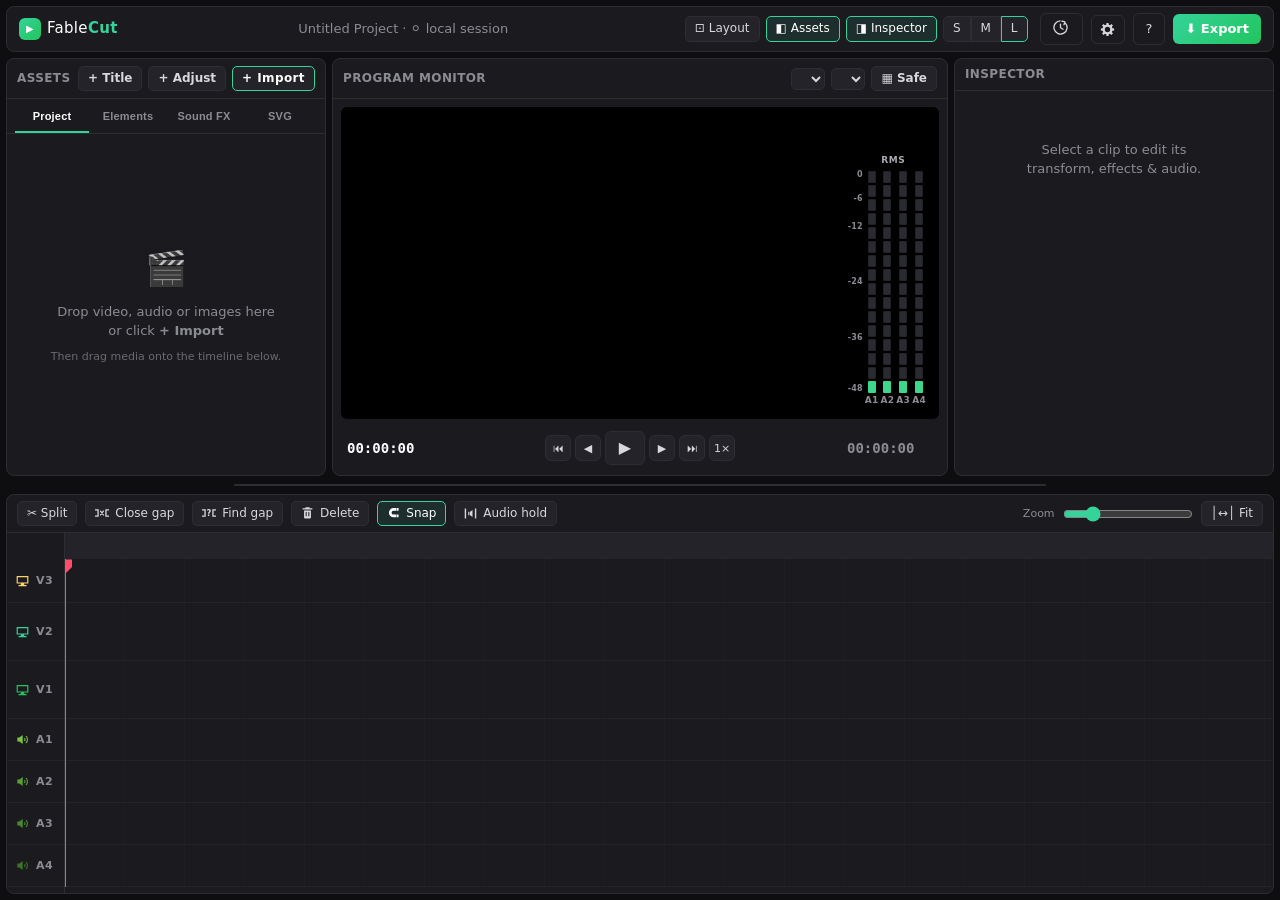
==== index.html @ 7a67b0a4 "feat: add auto-captioning tool, project checkpoints, and UI controls for history and panel toggling" ====
<!DOCTYPE html>
<html lang="en">
<head>
<meta charset="UTF-8">
<meta name="viewport" content="width=device-width, initial-scale=1.0">
<title>FableCut — Video Editor</title>
<link rel="icon" href="/favicon.svg" type="image/svg+xml">
<link rel="icon" href="/icons/favicon-32.png" sizes="32x32" type="image/png">
<meta name="theme-color" content="#0e0e10">
<link rel="stylesheet" href="style.css">
</head>
<body>
<div class="app" id="app">

  <!-- ══════════ TOP BAR ══════════ -->
  <header class="topbar">
    <div class="logo"><span class="logo-mark">▶</span> Fable<b>Cut</b></div>
    <div class="topbar-center">
      <span id="projectName" title="Double-click to rename">Untitled Project</span><span id="projectStatus" class="dim"></span>
    </div>
    <div class="topbar-right">
      <span class="layout-tools">
        <button type="button" class="btn tiny" id="btnLayoutReset" title="Restore default layout">⊡ Layout</button>
        <button type="button" class="btn tiny toggle on" id="btnToggleBin" title="Show/hide the Assets panel">◧ Assets</button>
        <button type="button" class="btn tiny toggle on" id="btnToggleInspector" title="Show/hide the Inspector panel">◨ Inspector</button>
        <span class="btn-group" id="trackSizeGroup" title="Timeline track height">
          <button type="button" class="btn tiny" data-track-size="s" title="Compact tracks (no thumbnails)">S</button>
          <button type="button" class="btn tiny" data-track-size="m" title="Medium tracks">M</button>
          <button type="button" class="btn tiny" data-track-size="l" title="Large tracks">L</button>
        </span>
      </span>
      <span class="history-wrap">
        <button class="btn ghost toggle" id="btnHistory" title="Checkpoint history — revert a bad agent edit" aria-label="Checkpoint history">
          <svg class="ico" viewBox="0 0 16 16" width="15" height="15" aria-hidden="true">
            <path fill="none" stroke="currentColor" stroke-width="1.4" d="M8 1a7 7 0 1 0 4.95 2.05"/>
            <path fill="none" stroke="currentColor" stroke-width="1.4" stroke-linecap="round" stroke-linejoin="round" d="M8 4.3v4l2.7 1.6M9.5 1.3L12.7 2l-1 3.1"/>
          </svg>
        </button>
        <div class="history-panel hidden" id="historyPanel">
          <div class="history-head">Checkpoints</div>
          <div class="history-list" id="historyList"></div>
        </div>
      </span>
      <button class="btn ghost" id="btnSettings" title="Settings" aria-label="Settings">
        <svg class="ico" viewBox="0 0 16 16" width="15" height="15" aria-hidden="true">
          <path fill="currentColor" fill-rule="evenodd" d="M6.71 2.81L6.88.94L9.12.94L9.29 2.81L10.76 3.41L12.2 2.22L13.78 3.8L12.59 5.24L13.19 6.71L15.06 6.88L15.06 9.12L13.19 9.29L12.59 10.76L13.78 12.2L12.2 13.78L10.76 12.59L9.29 13.19L9.12 15.06L6.88 15.06L6.71 13.19L5.24 12.59L3.8 13.78L2.22 12.2L3.41 10.76L2.81 9.29L.94 9.12L.94 6.88L2.81 6.71L3.41 5.24L2.22 3.8L3.8 2.22L5.24 3.41Z M5.15 8a2.85 2.85 0 1 0 5.7 0a2.85 2.85 0 1 0-5.7 0"/>
        </svg>
      </button>
      <button class="btn ghost" id="btnHelp" title="Keyboard shortcuts">?</button>
      <button class="btn primary" id="btnExport">⬇ Export</button>
    </div>
  </header>

  <!-- ══════════ UPPER PANELS ══════════ -->
  <div class="upper">

    <!-- Media bin -->
    <aside class="panel bin">
      <div class="panel-head">
        <span>Assets</span>
        <span class="panel-head-actions">
          <button type="button" class="btn tiny" id="btnTitle" title="Add a title card at the playhead">+ Title</button>
          <button type="button" class="btn tiny" id="btnAdjust" title="Add an adjustment layer (grades everything below it)">+ Adjust</button>
          <label class="btn tiny accent" id="btnImport" for="fileInput" title="Import media files">+ Import</label>
        </span>
      </div>
      <div class="bin-tabs" id="binTabs">
        <button type="button" data-tab="project" class="on" title="Media used by this project — right-click for New folder">Project</button>
        <button type="button" data-tab="elements" title="Overlay art from library/elements">Elements</button>
        <button type="button" data-tab="sfx" title="Sound effects from library/sfx">Sound FX</button>
        <button type="button" data-tab="svg" title="Vector animations from library/svg">SVG</button>
      </div>
      <input type="file" id="fileInput" class="sr-only" multiple accept="video/*,audio/*,image/*,.mp4,.mov,.webm,.mkv,.mp3,.wav,.m4a,.png,.jpg,.jpeg,.gif,.webp,.svg">
      <div class="bin-list" id="binList">
        <div class="bin-empty" id="binEmpty">
          <div class="bin-empty-icon">🎬</div>
          <p>Drop video, audio or images here<br>or click <b>+ Import</b></p>
          <p class="hint">Then drag media onto the timeline below.</p>
        </div>
      </div>
      <div class="bin-list hidden" id="libList"></div>
    </aside>

    <!-- Program monitor -->
    <section class="panel monitor">
      <div class="panel-head">
        <span class="panel-head-title">
          <span>Program Monitor</span>
          <button class="btn tiny hidden" id="btnZoom100" title="Reset monitor view to fit stage"><svg class="ico" viewBox="0 0 16 16" width="13" height="13" aria-hidden="true"><path fill="none" stroke="currentColor" stroke-width="1.7" stroke-linecap="square" d="M1.5 5V1.5H5M11 1.5h3.5V5M14.5 11v3.5H11M5 14.5H1.5V11"/><path fill="none" stroke="currentColor" stroke-width="1.55" stroke-linecap="round" stroke-linejoin="round" d="M3.2 3.2l2.6 2.6M12.8 3.2l-2.6 2.6M12.8 12.8l-2.6-2.6M3.2 12.8l2.6-2.6"/></svg> Fit</button>
        </span>
        <span class="panel-head-actions">
          <select id="aspectSel" class="head-select" title="Canvas aspect preset"></select>
          <select id="fpsSel" class="head-select" title="Project frame rate"></select>
          <button class="btn tiny toggle" id="btnGuides" title="Toggle safe-area guides">▦ Safe</button>
        </span>
      </div>
      <div class="monitor-stage" id="monitorStage">
        <div class="monitor-scroll" id="monitorScroll">
          <div class="monitor-zoom-inner" id="monitorZoomInner">
            <canvas id="preview" width="1280" height="720"></canvas>
            <div id="safeOverlay" class="hidden">
              <div class="sa-action"></div>
              <div class="sa-title"></div>
              <div class="sa-ui-bottom"></div>
              <div class="sa-ui-right"></div>
            </div>
          </div>
        </div>
        <div class="kf-graphs" id="kfGraphs" hidden></div>
        <div class="vu-meter" id="vuMeter" title="Click to switch RMS / LUFS / Peak"></div>
      </div>
      <div class="transport">
        <span class="timecode" id="tcCurrent">00:00:00</span>
        <div class="transport-btns">
          <button class="btn icon" id="btnHome" title="Go to start (Home)">⏮</button>
          <button class="btn icon" id="btnBack" title="Back 1 frame (←)">◀︎</button>
          <button class="btn icon big" id="btnPlay" title="Play / Pause (Space)">▶</button>
          <button class="btn icon" id="btnFwd" title="Forward 1 frame (→)">▶︎</button>
          <button class="btn icon" id="btnEnd" title="Go to end (End)">⏭</button>
          <button class="btn icon toggle" id="btnSpeed" title="Preview speed — click to cycle 1×/1.5×/2×/4×. While playing: L faster · J slower · K play/pause and reset to 1×. Preview only, not export.">1×</button>
        </div>
        <span class="timecode dim" id="tcTotal">00:00:00</span>
      </div>
    </section>

    <!-- Inspector -->
    <aside class="panel inspector">
      <div class="panel-head"><span>Inspector</span></div>
      <div class="inspector-body" id="inspector">
        <div class="inspector-empty">Select a clip to edit its<br>transform, effects &amp; audio.</div>
      </div>
    </aside>
  </div>

  <div class="v-split" id="splitUpperTimeline" role="separator" aria-orientation="horizontal" title="Drag to resize · double-click to reset"></div>

  <!-- ══════════ TIMELINE ══════════ -->
  <section class="panel timeline-panel" id="timelinePanel">
    <div class="timeline-toolbar">
      <button class="btn tiny hidden" id="btnTrimIO" title="Trim clips to IN/OUT (⇧T)"><svg class="ico" viewBox="0 0 16 16" width="13" height="13" aria-hidden="true"><path fill="none" stroke="currentColor" stroke-width="1.85" stroke-linecap="square" d="M1.25 4.5H12M4.5 1.25V12M4.5 12H14.75M12 4.5V14.75"/></svg> Trim</button>
      <button class="btn tiny toggle hidden" id="btnWorkAreaPlay" title="Limit playback to IN/OUT (Home/End jump to markers; playhead outside = override)"><svg class="ico" viewBox="0 0 16 16" width="13" height="13" aria-hidden="true"><path fill="none" stroke="currentColor" stroke-width="1.85" stroke-linecap="square" stroke-linejoin="miter" d="M1.5 2.5V13.5M14.5 2.5V13.5M4.25 8H11.75M9.35 5.6L12 8L9.35 10.4"/></svg> Limit</button>
      <button class="btn tiny" id="btnSplit" title="Split at playhead (S)">✂ Split</button>
      <button class="btn tiny" id="btnCloseGap" title="Close gap at playhead (⇧G)"><svg class="ico" viewBox="0 0 16 16" width="14" height="14" style="vertical-align:-3px" aria-hidden="true"><path fill="none" stroke="currentColor" stroke-width="1.5" stroke-linecap="square" stroke-linejoin="miter" d="M0.75 4.5H3.5V11.5H0.75M15.25 4.5H12.5V11.5H15.25"/><path fill="none" stroke="currentColor" stroke-width="1.45" stroke-linecap="round" d="M6.35 5.85L9.65 10.15M9.65 5.85L6.35 10.15"/></svg> Close gap</button>
      <button class="btn tiny" id="btnNextGap" title="Find gap (G)"><svg class="ico" viewBox="0 0 16 16" width="14" height="14" style="vertical-align:-3px" aria-hidden="true"><path fill="none" stroke="currentColor" stroke-width="1.5" stroke-linecap="square" stroke-linejoin="miter" d="M0.75 4.5H3.5V11.5H0.75M15.25 4.5H12.5V11.5H15.25"/><text x="8" y="11.1" text-anchor="middle" fill="currentColor" font-size="9.5" font-family="Segoe UI, system-ui, sans-serif" font-weight="700">?</text></svg> Find gap</button>
      <button class="btn tiny" id="btnDelete" title="Delete selected (Del)"><svg class="ico" viewBox="0 0 16 16" width="13" height="13" aria-hidden="true"><path fill="currentColor" d="M5.5 1.5h5v1.25H14v1.5H2v-1.5h3.5V1.5zM3.75 5.5h8.5v8.25a1.5 1.5 0 0 1-1.5 1.5h-5.5a1.5 1.5 0 0 1-1.5-1.5V5.5zm2 2v5h1.25v-5H5.75zm3.25 0v5H10.25v-5H9z"/></svg> Delete</button>
      <button class="btn tiny toggle on" id="btnSnap" title="Toggle snapping (N)"><svg class="ico" viewBox="0 0 16 16" width="13" height="13" style="vertical-align:-3px" aria-hidden="true"><g transform="rotate(270 8 7)"><path fill="none" stroke="currentColor" stroke-width="3.25" stroke-linecap="butt" d="M4 10.25V7a4 4 0 0 1 8 0v3.25"/><path fill="currentColor" d="M2.375 10.75h3.25v2.5h-3.25zm8 0h3.25v2.5h-3.25z"/></g></svg> Snap</button>
      <button class="btn tiny toggle" id="btnAudioHold" title="Audio Hold — while paused, loop one frame of audio at the playhead. Play/Stop turns it off."><svg class="ico" viewBox="0 0 16 16" width="13" height="13" style="vertical-align:-3px" aria-hidden="true"><path fill="none" stroke="currentColor" stroke-width="1.7" stroke-linecap="square" d="M1.75 2.75V13.25M14.25 2.75V13.25"/><path fill="currentColor" d="M5.2 5.85h1.15v4.3H5.2V5.85zM7.05 5.85h0.55l2.85-2.2v8.7l-2.85-2.2H7.05V5.85z"/></svg> Audio hold</button>
      <span class="flex-spacer"></span>
      <span class="dim tiny-label">Zoom</span>
      <input type="range" id="zoomSlider" min="1" max="300" value="60">
      <button class="btn tiny" id="btnZoomFit" title="Zoom timeline to fit (⇧Z)"><span class="fit-icon">│<span class="fit-arrow">↔</span>│</span> Fit</button>
    </div>
    <div class="timeline">
      <div class="track-headers" id="trackHeaders"></div>
      <div class="timeline-scroll" id="timelineScroll">
        <canvas class="ruler" id="ruler"></canvas>
        <div class="tracks-content" id="tracksContent">
          <div class="work-dim work-dim-l hidden" id="workDimL"></div>
          <div class="work-dim work-dim-r hidden" id="workDimR"></div>
          <div class="tracks" id="tracks"></div>
          <div class="playhead" id="playhead"><div class="playhead-cap"></div></div>
        </div>
      </div>
    </div>
  </section>
</div>

<!-- ══════════ EXPORT SETUP ══════════ -->
<div class="overlay hidden" id="exportSetup">
  <div class="dialog">
    <h2>Export</h2>
    <label class="engine-opt">
      <input type="radio" name="engine" id="engineFast">
      <span><b>Fast (ffmpeg)</b><br><span class="dim" id="engineFastNote">Frame-accurate ffmpeg encode. Keeps rendering if you switch tabs.</span></span>
    </label>
    <label class="engine-opt">
      <input type="radio" name="engine" id="engineRealtime">
      <span><b>Realtime (in-browser)</b><br><span class="dim">Plays the timeline once and records it. Keep the tab focused.</span></span>
    </label>
    <div class="export-track-warn hidden" id="exportTrackWarn" role="status"></div>
    <div class="dialog-actions">
      <button class="btn" id="btnCancelSetup">Cancel</button>
      <button class="btn primary" id="btnStartExport">Export</button>
    </div>
  </div>
</div>

<!-- ══════════ EXPORT OVERLAY ══════════ -->
<div class="overlay hidden" id="exportOverlay">
  <div class="dialog">
    <h2 id="exportTitle">Exporting…</h2>
    <p class="dim" id="exportNote">Rendering your sequence in real time. Keep this tab focused.</p>
    <div class="progress"><div class="progress-fill" id="exportProgress"></div></div>
    <div class="dialog-actions"><button class="btn" id="btnCancelExport">Cancel</button></div>
  </div>
</div>

<!-- ══════════ SETTINGS OVERLAY ══════════ -->
<div class="overlay hidden" id="settingsOverlay">
  <div class="dialog settings" id="settingsDialog" role="dialog" aria-modal="true" aria-labelledby="settingsTitle" tabindex="-1">
    <h2 id="settingsTitle">Settings</h2>
    <p class="dim settings-intro">Preferences are stored in this browser only.</p>
    <div class="settings-section">
      <h3>Selection</h3>
      <label class="settings-row">
        <input type="checkbox" id="setLinkSelect">
        <span>
          <span class="settings-label">Link timeline and Project bin selection</span>
          <span class="settings-hint">Selecting a timeline clip highlights its media in Project, and the reverse. Off by default.</span>
        </span>
      </label>
    </div>
    <div class="dialog-actions"><button class="btn primary" id="btnCloseSettings">Close</button></div>
  </div>
</div>

<!-- ══════════ HELP OVERLAY ══════════ -->
<div class="overlay hidden" id="helpOverlay">
  <div class="dialog help">
    <h2>Keyboard shortcuts</h2>
    <div class="keys-cols">
      <table class="keys">
        <tr><td><kbd>Space</kbd></td><td>Play / pause</td></tr>
        <tr><td><kbd>J</kbd> <kbd>K</kbd> <kbd>L</kbd></td><td>Shuttle preview — <kbd>L</kbd> faster / <kbd>J</kbd> slower (1× · 1.5× · 2× · 4×); <kbd>K</kbd> play/pause + reset to 1×</td></tr>
        <tr><td><kbd>S</kbd></td><td>Split clip(s) at playhead</td></tr>
        <tr><td><kbd>G</kbd></td><td>Find next shared gap (wraps; respects IN/OUT)</td></tr>
        <tr><td><kbd>⇧</kbd>+<kbd>G</kbd></td><td>Close gap at playhead (enabled tracks)</td></tr>
        <tr><td><kbd>Alt</kbd>+<kbd>T</kbd></td><td>Add transition at playhead (in / out by half)</td></tr>
        <tr><td><kbd>Del</kbd></td><td>Delete selected clip(s), or clear focused transition</td></tr>
        <tr><td>Drag empty area</td><td>Marquee-select clips</td></tr>
        <tr><td><kbd>Ctrl</kbd>+click bin</td><td>Import media files</td></tr>
        <tr><td><kbd>Ctrl</kbd>+click clip</td><td>Add / remove from selection</td></tr>
        <tr><td><kbd>Ctrl</kbd>+<kbd>A</kbd> / <kbd>Esc</kbd></td><td>Select all / deselect</td></tr>
        <tr><td><kbd>←</kbd> <kbd>→</kbd></td><td>Step 1 frame (⇧ = 1 second)</td></tr>
        <tr><td><kbd>Ctrl</kbd>+<kbd>←</kbd> / <kbd>Ctrl</kbd>+<kbd>→</kbd></td><td>Go to previous / next keyframe</td></tr>
        <tr><td><kbd>[</kbd> / <kbd>]</kbd></td><td>Trim selected in / out to playhead</td></tr>
        <tr><td><kbd>Home</kbd> / <kbd>End</kbd></td><td>Jump to start / end</td></tr>
      </table>
      <table class="keys">
        <tr><td><kbd>M</kbd></td><td>Add / remove marker at playhead</td></tr>
        <tr><td><kbd>I</kbd> / <kbd>O</kbd></td><td>Set IN / OUT work-area marker</td></tr>
        <tr><td><kbd>⇧</kbd>+<kbd>I</kbd> / <kbd>⇧</kbd>+<kbd>O</kbd></td><td>Clear IN / OUT marker</td></tr>
        <tr><td><kbd>T</kbd></td><td>Split clips at IN/OUT markers</td></tr>
        <tr><td><kbd>⇧</kbd>+<kbd>T</kbd></td><td>Trim clips to IN/OUT (remove heads/tails)</td></tr>
        <tr><td>Limit (toolbar)</td><td>Play stops at OUT; Home/End use IN/OUT</td></tr>
        <tr><td><kbd>N</kbd></td><td>Toggle snapping</td></tr>
        <tr><td><kbd>+</kbd> / <kbd>-</kbd></td><td>Zoom timeline</td></tr>
        <tr><td><kbd>Z</kbd></td><td>Zoom to selected clip(s)</td></tr>
        <tr><td><kbd>Alt</kbd>+<kbd>Z</kbd></td><td>Zoom to IN–OUT work area</td></tr>
        <tr><td><kbd>⇧</kbd>+<kbd>Z</kbd></td><td>Zoom timeline to fit</td></tr>
        <tr><td><kbd>Ctrl</kbd>+<kbd>Z</kbd> / <kbd>Ctrl</kbd>+<kbd>⇧</kbd>+<kbd>Z</kbd></td><td>Undo / redo</td></tr>
        <tr><td><kbd>Ctrl</kbd>+wheel</td><td>Zoom timeline at cursor</td></tr>
      </table>
    </div>
    <div class="dialog-actions"><button class="btn primary" id="btnCloseHelp">Close</button></div>
  </div>
</div>

<div id="toast"></div>

<script src="app.js"></script>
</body>
</html>
---- style.css ----
/* ══════════════════ FableCut — Premiere-style dark theme ══════════════════ */
:root {
  --bg: #0e0e10;
  --panel: #1b1b1f;
  --panel-2: #232329;
  --border: #2d2d34;
  --text: #d7d7dc;
  --dim: #8b8b93;
  --accent: #34d399;
  --accent-2: #22c55e;
  --danger: #e5484d;
  --clip-video: linear-gradient(180deg, #3d5afe22, #3d5afe11), #2b3b8f;
  --track-h-video: 58px;
  --track-h-audio: 42px;
  --side-panel-w: 320px;
}

* {
  box-sizing: border-box;
  margin: 0;
  padding: 0;
  user-select: none;
}

/* The blanket reset above exists so dragging clips/handles on the timeline and
   monitor never drags a text selection instead. It has no such purpose in the
   bin (media names) or inspector (labels/values) — text there should be
   copyable, so opt those two panels back in. `* { user-select: none }` above
   matches every descendant directly, not just the panel, so this must too —
   a plain `.panel.bin { user-select: text }` would never take effect, since
   inheritance never gets a chance to apply where a rule already targets the
   element itself. */
.panel.bin,
.panel.bin *,
.panel.inspector,
.panel.inspector * {
  user-select: text;
}

html,
body {
  height: 100%;
  overflow: hidden;
}

body {
  background: var(--bg);
  color: var(--text);
  font: 13px/1.45 "Segoe UI", system-ui, -apple-system, sans-serif;
}

.app {
  display: flex;
  flex-direction: column;
  height: 100vh;
  gap: 6px;
  padding: 6px;
}

.topbar {
  flex: 0 0 46px;
}

.upper {
  flex: 1 1 0;
  min-height: 140px;
  min-width: 0;
}

.timeline-panel {
  flex: 0 0 var(--timeline-h, 400px);
  min-height: 180px;
  overflow: hidden;
}

.v-split {
  flex: 0 0 6px;
  cursor: ns-resize;
  position: relative;
  z-index: 5;
  border-radius: 3px;
}

.v-split::after {
  content: "";
  position: absolute;
  left: 18%;
  right: 18%;
  top: 2px;
  height: 2px;
  border-radius: 1px;
  background: var(--border);
  transition: background .15s;
}

.v-split:hover::after,
.v-split.dragging::after {
  background: var(--accent);
}

body.resizing-panels {
  cursor: ns-resize !important;
}

body.resizing-panels * {
  cursor: ns-resize !important;
  user-select: none !important;
}

.hidden {
  display: none !important;
}

.dim {
  color: var(--dim);
  display: inline-flex;
}

.flex-spacer {
  flex: 1;
}

/* Visually hidden but still activatable (file picker via <label for>) */
.sr-only {
  position: absolute;
  width: 1px;
  height: 1px;
  padding: 0;
  margin: -1px;
  overflow: hidden;
  clip: rect(0, 0, 0, 0);
  white-space: nowrap;
  border: 0;
}

/* ── Top bar ── */
.topbar {
  display: flex;
  align-items: center;
  gap: 12px;
  padding: 0 12px;
  background: var(--panel);
  border: 1px solid var(--border);
  border-radius: 8px;
}

.logo {
  display: flex;
  align-items: center;
  font-size: 15px;
  letter-spacing: .3px;
  color: #fff;
}

.logo b {
  color: var(--accent);
}

.logo-mark {
  display: inline-flex;
  flex: none;
  width: 22px;
  height: 22px;
  border-radius: 6px;
  margin-right: 6px;
  background: linear-gradient(135deg, var(--accent), var(--accent-2));
  color: #fff;
  font-size: 10px;
  align-items: center;
  justify-content: center;
}

.topbar-center {
  flex: 1;
  text-align: center;
  color: var(--dim);
}

#projectName {
  cursor: text;
  border-radius: 3px;
  padding: 1px 4px;
  outline: none;
}

#projectName:hover {
  color: var(--text);
}

#projectName[contenteditable="true"] {
  background: var(--panel);
  border: 1px solid var(--accent);
  color: var(--text);
  /* the global `* { user-select: none }` reset (see top of file) would
     otherwise block placing/selecting the caret while editing */
  user-select: text;
}

.topbar-right {
  display: flex;
  gap: 8px;
  align-items: center;
}

.layout-tools {
  display: flex;
  align-items: center;
  gap: 6px;
  margin-right: 4px;
}

/* ── Checkpoint history dropdown ── */
.history-wrap {
  position: relative;
}

.history-panel {
  position: absolute;
  top: calc(100% + 8px);
  right: 0;
  width: 320px;
  max-height: 420px;
  background: var(--panel-2);
  border: 1px solid var(--border);
  border-radius: 8px;
  box-shadow: 0 12px 32px #0008;
  z-index: 50;
  display: flex;
  flex-direction: column;
  overflow: hidden;
}

.history-head {
  padding: 9px 12px;
  font-size: 12px;
  font-weight: 700;
  border-bottom: 1px solid var(--border);
  color: var(--text);
}

.history-list {
  overflow-y: auto;
  padding: 4px;
  display: flex;
  flex-direction: column;
  gap: 2px;
}

.history-empty {
  padding: 16px 12px;
  color: var(--dim);
  font-size: 12px;
  text-align: center;
}

.history-row {
  display: flex;
  align-items: center;
  gap: 8px;
  padding: 6px 8px;
  border-radius: 6px;
}

.history-row:hover {
  background: var(--panel);
}

.history-row-info {
  flex: 1;
  min-width: 0;
}

.history-row-top {
  font-size: 12px;
  font-weight: 600;
  color: var(--text);
  white-space: nowrap;
  overflow: hidden;
  text-overflow: ellipsis;
}

.history-row-sub {
  font-size: 11px;
  color: var(--dim);
  white-space: nowrap;
  overflow: hidden;
  text-overflow: ellipsis;
}

.history-row-revert {
  flex: none;
}

.btn-group {
  display: inline-flex;
  gap: 0px;
}

.btn-group .btn:first-child {
  border-radius: 5px 0 0 5px;
}

.btn-group .btn:not(:first-child):not(:last-child) {
  border-radius: 0;
  margin: 0;
}

.btn-group .btn:last-child {
  border-radius: 0 5px 5px 0;
}

.btn-group .btn.on {
  border-color: var(--accent);
  z-index: 1;
}

body.track-size-s .clip .clip-label {
  font-size: 10px;
  padding: 0 6px;
}

body.track-size-s .clip .fade {
  display: none;
}

body.track-size-s .clip.c-audio .clip-body::after {
  height: 12px;
}

body.track-size-s .clip {
  border-width: 1px;
  border-radius: 2px;
  box-shadow: none;
}

body.track-size-s .clip .handle.l {
  border-left-width: 1px;
}

body.track-size-s .clip .handle.r {
  border-right-width: 1px;
}

body.track-size-s .clip.selected {
  outline-width: 1px;
  box-shadow: 0 0 0 1px #34d39955;
}

/* ── Title-style picker (inspector) ── */
.style-picker-btn {
  flex: 1;
  min-width: 0;
  text-align: left;
  overflow: hidden;
  text-overflow: ellipsis;
}

.style-menu {
  position: fixed;
  z-index: 100;
  min-width: 190px;
  max-height: 330px;
  overflow-y: auto;
  background: var(--panel-2);
  border: 1px solid var(--border);
  border-radius: 8px;
  padding: 4px;
  box-shadow: 0 12px 32px #000c;
}

.style-opt {
  padding: 7px 10px;
  border-radius: 5px;
  font-size: 15px;
  line-height: 1.25;
  color: var(--text);
  cursor: pointer;
  white-space: nowrap;
}

.style-opt:hover {
  background: #34d39926;
}

.style-opt.on {
  color: #fff;
  background: #34d39914;
}

.ctx-menu {
  position: fixed;
  z-index: 200;
  min-width: 160px;
  background: var(--panel-2);
  border: 1px solid var(--border);
  border-radius: 8px;
  padding: 4px;
  box-shadow: 0 12px 32px #000c;
}
.ctx-opt {
  padding: 7px 12px;
  border-radius: 5px;
  font-size: 13px;
  color: var(--text);
  cursor: pointer;
  white-space: nowrap;
}
.ctx-opt:hover {
  background: #34d39926;
}
/* media-replace picker reuses .style-menu/.style-opt but lists plain file
   names, not font previews — match the app's normal UI text size */
.style-opt.media-opt {
  font-size: 12px;
  line-height: 1.3;
  max-width: 260px;
  overflow: hidden;
  text-overflow: ellipsis;
}

/* ── Buttons ── */
.btn {
  display: inline-block;
  background: var(--panel-2);
  color: var(--text);
  border: 1px solid var(--border);
  border-radius: 6px;
  padding: 6px 12px;
  font: inherit;
  cursor: pointer;
  white-space: nowrap;
}

.btn:hover {
  background: #2c2c34;
  border-color: #3c3c46;
}

.btn:active {
  transform: translateY(1px);
}

.btn.primary {
  background: linear-gradient(135deg, var(--accent), var(--accent-2));
  border: none;
  color: #fff;
  font-weight: 600;
}

.btn.primary:hover {
  filter: brightness(1.12);
}

.btn.ghost {
  background: transparent;
}

.btn.tiny {
  padding: 3px 9px;
  font-size: 12px;
  border-radius: 5px;
}

.btn .ico {
  display: inline-block;
  vertical-align: -2px;
  margin-right: 2px;
}

.btn.tiny.accent {
  border-color: var(--accent);
  color: #fff;
}

.btn.icon {
  width: 34px;
  padding: 6px 0;
  text-align: center;
}

.btn.icon.big {
  width: 44px;
  font-size: 15px;
}

.btn.toggle.on {
  border-color: var(--accent);
  color: #fff;
  background: #34d3991a;
}

/* ── Panels ── */
.panel {
  background: var(--panel);
  border: 1px solid var(--border);
  border-radius: 8px;
  display: flex;
  flex-direction: column;
  min-height: 0;
  min-width: 0;
}

.panel-head {
  display: flex;
  align-items: center;
  justify-content: space-between;
  padding: 7px 10px;
  font-size: 12px;
  font-weight: 600;
  letter-spacing: .4px;
  color: var(--dim);
  text-transform: uppercase;
  border-bottom: 1px solid var(--border);
}

.panel-head-title {
  display: inline-flex;
  align-items: center;
  gap: 8px;
  min-width: 0;
}

.panel-head-title .btn {
  text-transform: none;
  letter-spacing: normal;
  font-weight: 600;
}

.panel-head-actions {
  display: flex;
  gap: 6px;
  text-transform: none;
  flex-wrap: wrap;
  justify-content: flex-end;
  align-items: center;
}

.upper {
  display: grid;
  grid-template-columns: var(--side-panel-w) minmax(0, 1fr) var(--side-panel-w);
  gap: 6px;
  min-height: 0;
}
/* Collapsing a side panel drops its grid track entirely (not just to 0 width) so
   the gap/border don't leave a sliver behind and the monitor reclaims the space. */
.upper.bin-hidden { grid-template-columns: minmax(0, 1fr) var(--side-panel-w); }
.upper.inspector-hidden { grid-template-columns: var(--side-panel-w) minmax(0, 1fr); }
.upper.bin-hidden.inspector-hidden { grid-template-columns: minmax(0, 1fr); }
.upper.bin-hidden .panel.bin,
.upper.inspector-hidden .panel.inspector {
  display: none;
}

.panel.bin,
.panel.inspector {
  min-width: 0;
  overflow: hidden;
}

.panel.bin {
  z-index: 1;
}

/* keep overflowing head buttons above the monitor */

/* ── Media bin ── */
.bin-tabs {
  display: flex;
  gap: 2px;
  padding: 6px 8px 0;
  border-bottom: 1px solid var(--border);
}

.bin-tabs button {
  flex: 1;
  background: none;
  border: none;
  border-bottom: 2px solid transparent;
  color: var(--dim);
  font: 600 11px/1.2 "Segoe UI", sans-serif;
  padding: 5px 2px 7px;
  cursor: pointer;
  letter-spacing: .2px;
  white-space: nowrap;
}

.bin-tabs button:hover {
  color: var(--text);
}

.bin-tabs button.on {
  color: #fff;
  border-bottom-color: var(--accent);
}

.bin-list {
  flex: 1;
  overflow-y: auto;
  padding: 8px;
  display: flex;
  flex-direction: column;
  gap: 4px;
}

.lib-item .lib-play,
.lib-item .lib-add {
  flex: none;
  width: 26px;
  padding: 3px 0;
  text-align: center;
}

.bin-thumb.svg {
  background-color: #2a2a33;
  background-size: contain;
  background-repeat: no-repeat;
  background-position: center;
}

.bin-empty {
  margin: auto;
  text-align: center;
  color: var(--dim);
  padding: 20px 10px;
}

.bin-empty-icon {
  font-size: 34px;
  margin-bottom: 10px;
  opacity: .8;
}

.bin-empty .hint {
  margin-top: 8px;
  font-size: 11px;
  opacity: .7;
}

.bin-item,
.bin-folder {
  display: flex;
  gap: 8px;
  align-items: center;
  padding: 6px;
  padding-left: calc(6px + var(--bin-depth, 0) * 14px);
  border-radius: 6px;
  background: var(--panel-2);
  border: 1px solid var(--border);
  cursor: grab;
}

.bin-item:hover,
.bin-folder:hover {
  border-color: #454552;
}

.bin-item.selected {
  border-color: var(--accent);
  background: #34d39918;
  box-shadow: inset 0 0 0 1px #34d39944;
}

.bin-item:active,
.bin-folder:active {
  cursor: grabbing;
}

.bin-item.bin-dragging,
.bin-folder.bin-dragging {
  opacity: .45;
}

.bin-folder {
  background: #1a1a20;
  cursor: default;
}

.bin-folder .bin-folder-twist {
  flex: none;
  width: 18px;
  height: 22px;
  padding: 0;
  border: 0;
  background: transparent;
  color: var(--dim);
  cursor: pointer;
  font-size: 9px;
  line-height: 22px;
}

.bin-folder-icon {
  flex: none;
  font-size: 14px;
  line-height: 1;
}

.bin-folder-name {
  flex: 1;
  min-width: 0;
  font-size: 12px;
  font-weight: 600;
  white-space: nowrap;
  overflow: hidden;
  text-overflow: ellipsis;
  outline: none;
  border-radius: 3px;
}

.bin-folder-name[contenteditable="true"] {
  background: var(--panel);
  border: 1px solid var(--accent);
  padding: 1px 4px;
  cursor: text;
}

.bin-folder-count {
  flex: none;
  font-size: 10px;
  color: var(--dim);
  font-variant-numeric: tabular-nums;
}

.bin-folder-add {
  flex: none;
  width: 20px;
  height: 20px;
  padding: 0;
  border: 0;
  border-radius: 4px;
  background: transparent;
  color: var(--dim);
  cursor: pointer;
  opacity: 0;
  font-size: 14px;
  line-height: 20px;
}

.bin-folder:hover .bin-folder-add {
  opacity: 1;
}

.bin-folder-add:hover {
  color: var(--text);
  background: #2a2a33;
}

.bin-item.bin-drop-over,
.bin-folder.bin-drop-over,
.bin-drop-root.bin-drop-over {
  border-color: var(--accent);
  box-shadow: inset 0 0 0 1px var(--accent);
  background: #34d39918;
}

.bin-drop-root {
  margin-top: 4px;
  padding: 8px;
  border-radius: 6px;
  border: 1px dashed transparent;
  color: var(--dim);
  font-size: 11px;
  text-align: center;
  opacity: 0;
  transition: opacity .12s, border-color .12s;
  pointer-events: none;
}

.bin-list:has(.bin-dragging) .bin-drop-root {
  opacity: 1;
  pointer-events: auto;
  border-color: #454552;
}

.bin-thumb {
  width: 58px;
  height: 34px;
  border-radius: 4px;
  flex: none;
  background: #000 center/cover no-repeat;
  display: flex;
  align-items: center;
  justify-content: center;
  font-size: 16px;
}

.bin-meta {
  min-width: 0;
  flex: 1;
}

.bin-name {
  font-size: 12px;
  white-space: nowrap;
  overflow: hidden;
  text-overflow: ellipsis;
  color: #e8e8ee;
}

.bin-sub {
  font-size: 11px;
  color: var(--dim);
  white-space: nowrap;
  overflow: hidden;
  text-overflow: ellipsis;
}

.bin-del {
  flex: none;
  align-self: flex-start;
  color: var(--dim);
  cursor: pointer;
  font-size: 12px;
  line-height: 1;
  padding: 2px 4px;
  opacity: 0;
  pointer-events: none;
  transition: opacity .12s;
}

.bin-item:hover .bin-del,
.bin-folder:hover .bin-del {
  opacity: 1;
  pointer-events: auto;
}

.bin-del:hover {
  color: var(--danger);
}

/* ── Monitor ── */
.monitor-stage {
  flex: 1;
  display: flex;
  flex-direction: column;
  background: #000;
  min-height: 0;
  margin: 8px;
  border-radius: 6px;
  overflow: hidden;
  position: relative;
}

.monitor-scroll {
  flex: 1;
  min-height: 0;
  min-width: 0;
  display: flex;
  align-items: center;
  justify-content: center;
  overflow: hidden;
}

.monitor-scroll.is-zoomed {
  display: block;
  overflow: auto;
  cursor: grab;
}

.monitor-scroll.is-zoomed.is-panning {
  cursor: grabbing;
}

.monitor-zoom-inner {
  position: relative;
  line-height: 0;
  flex-shrink: 0;
}

/* Fit mode: fill the scrollport so #preview max-% resolves against the stage */
.monitor-scroll:not(.is-zoomed) .monitor-zoom-inner {
  width: 100%;
  height: 100%;
  display: flex;
  align-items: center;
  justify-content: center;
}

.monitor-scroll.is-zoomed .monitor-zoom-inner {
  display: inline-block;
}

#preview {
  max-width: 100%;
  max-height: 100%;
  display: block;
  background: #000;
}

.monitor-scroll.is-zoomed #preview {
  max-width: none;
  max-height: none;
}

/* ── Keyframe graphs (left gutter of program monitor) ── */
.kf-graphs {
  position: absolute;
  left: 6px;
  top: 6px;
  bottom: 6px;
  width: min(168px, 28%);
  z-index: 4;
  display: flex;
  flex-direction: column;
  gap: 6px;
  overflow-x: hidden;
  overflow-y: auto;
  pointer-events: none;
}
.kf-graphs[hidden] { display: none; }
.kf-graph {
  pointer-events: auto;
  flex: 0 0 auto;
  background: #000a;
  border: 1px solid #ffffff18;
  border-radius: 4px;
  padding: 4px 5px 3px;
  user-select: none;
}
.kf-graph-head {
  display: flex;
  align-items: center;
  justify-content: space-between;
  gap: 4px;
  margin-bottom: 2px;
  font: 700 9px/1 ui-sans-serif, system-ui, sans-serif;
  letter-spacing: .35px;
  color: #c8c8d0;
}
.kf-graph-head button {
  margin: 0;
  padding: 0 3px;
  border: 0;
  background: transparent;
  color: #8b8b93;
  font: 700 11px/1 ui-sans-serif, system-ui, sans-serif;
  cursor: pointer;
  opacity: .75;
}
.kf-graph-head button:hover { color: #fff; opacity: 1; }
.kf-graph canvas {
  display: block;
  width: 100%;
  height: 52px;
  cursor: crosshair;
  border-radius: 2px;
  background: #0a0a0ccc;
}

.insp-row label.kf-graph-toggle {
  cursor: pointer;
  border-radius: 3px;
  margin: -1px -2px;
  padding: 1px 2px;
}
.insp-row label.kf-graph-toggle:hover {
  color: #fff;
  background: #34d39922;
}
.insp-row label.kf-graph-toggle.on {
  color: #fff;
  background: #34d39933;
}
.insp-row label.kf-graph-toggle.has-kf::after {
  content: " ◆";
  font-size: 8px;
  opacity: .7;
}
/* ── Per-track VU (RMS / LUFS / Peak) ── */
.vu-meter {
  position: absolute;
  right: 8px;
  bottom: 10px;
  display: flex;
  flex-direction: column;
  align-items: stretch;
  gap: 4px;
  z-index: 4;
  pointer-events: auto;
  padding: 5px 5px 4px;
  background: #000a;
  user-select: none;
}
.vu-mode {
  display: block;
  width: 100%;
  margin: 0;
  padding: 2px 0 2px 14px;
  border: 0;
  background: transparent;
  color: #c8c8d0;
  font: 700 9px/1 ui-sans-serif, system-ui, sans-serif;
  letter-spacing: .6px;
  text-align: center;
  cursor: pointer;
  opacity: .85;
}
.vu-mode:hover { opacity: 1; color: #fff; }
.vu-channels {
  display: flex;
  align-items: flex-start;
  gap: 2px;
}
.vu-scale {
  position: relative;
  /* Match .vu-segs height: 16×12px + 15×2px gap */
  width: 16px;
  height: 222px;
  margin-right: 0px;
  pointer-events: none;
}
.vu-scale-tick {
  position: absolute;
  right: 0;
  transform: translateY(-50%);
  font: 700 8px/1 ui-sans-serif, system-ui, sans-serif;
  color: #8b8b93;
  letter-spacing: .2px;
  white-space: nowrap;
}
.vu-scale-tick:first-child { transform: translateY(0); }
.vu-scale-tick:last-child { transform: translateY(-100%); }
.vu-channel {
  display: flex;
  flex-direction: column;
  align-items: center;
  gap: 3px;
}
.vu-segs {
  display: block;
  /* size is set inline via JS (makeMeterCanvas) to match devicePixelRatio */
}
.vu-label {
  font-size: 9px;
  font-weight: 700;
  color: #8b8b93;
  letter-spacing: .3px;
  line-height: 1;
}

.head-select {
  background: var(--panel-2);
  border: 1px solid var(--border);
  color: var(--text);
  border-radius: 5px;
  padding: 2px 6px;
  font: 12px "Segoe UI", sans-serif;
  max-width: 170px;
}
#fpsSel.head-select { max-width: 88px; }

/* ── Safe-area guides (positioned over the canvas by JS) ── */
#safeOverlay {
  position: absolute;
  pointer-events: none;
  z-index: 5;
}

#safeOverlay .sa-action {
  position: absolute;
  inset: 5%;
  border: 1px dashed #ffffff59;
}

#safeOverlay .sa-title {
  position: absolute;
  inset: 10%;
  border: 1px dashed #ffffff30;
}

#safeOverlay .sa-ui-bottom,
#safeOverlay .sa-ui-right {
  display: none;
}

#safeOverlay.vertical .sa-ui-bottom {
  display: block;
  position: absolute;
  left: 0;
  right: 0;
  bottom: 0;
  height: 34%;
  background: repeating-linear-gradient(45deg, #ff4d6a14 0 8px, transparent 8px 16px);
  border-top: 1px dashed #ff4d6a80;
}

#safeOverlay.vertical .sa-ui-right {
  display: block;
  position: absolute;
  top: 30%;
  right: 0;
  bottom: 0;
  width: 13%;
  background: repeating-linear-gradient(45deg, #ff4d6a14 0 8px, transparent 8px 16px);
  border-left: 1px dashed #ff4d6a80;
}

.transport {
  display: flex;
  align-items: center;
  justify-content: space-between;
  padding: 4px 14px 10px;
  gap: 12px;
}

.transport-btns {
  display: flex;
  align-items: center;
  gap: 4px;
}

.transport-btns .btn.icon {
  width: 26px;
  height: 26px;
  padding: 0;
  font-size: 11px;
  display: inline-flex;
  align-items: center;
  justify-content: center;
  line-height: 1;
}

.transport-btns .btn.icon.big {
  width: 40px;
  height: 34px;
  font-size: 16px;
}

#btnPlay.on {
  background: #34d399;
  border-color: #22c55e;
  color: #fff;
  font-size: 19.2px; /* 16px × 1.2 — pause glyph reads smaller than ▶ */
  /* ⏸ sits low in the em-box; padding shifts the flex content up to optical center */
  padding-bottom: 3px;
}

#btnPlay.on:hover {
  background: #6ee7b7;
  border-color: #a7f3d0;
}

.timecode {
  font: 600 14px/1 "Consolas", monospace;
  color: #fff;
  min-width: 86px;
  height: 14px;
  line-height: 14px;
  align-self: center;
}

.timecode.dim {
  color: var(--dim);
  text-align: right;
}

/* ── Inspector ── */
.inspector-body {
  flex: 1;
  min-width: 0;
  overflow-x: hidden;
  overflow-y: auto;
  padding: 10px;
}

.inspector-empty {
  margin: auto;
  text-align: center;
  color: var(--dim);
  padding-top: 40px;
}

.insp-multi {
  margin-bottom: 12px;
  padding: 7px 9px;
  border-radius: 6px;
  font-size: 11px;
  color: #fff;
  background: #34d3991c;
  border: 1px solid #34d39944;
}

.insp-section {
  margin-bottom: 14px;
}

.insp-section h3 {
  font-size: 11px;
  text-transform: uppercase;
  letter-spacing: .5px;
  color: var(--dim);
  border-bottom: 1px solid var(--border);
  padding-bottom: 4px;
  margin-bottom: 8px;
}

.insp-row {
  display: flex;
  align-items: center;
  gap: 8px;
  margin-bottom: 6px;
  min-width: 0;
}

.insp-row label {
  flex: 0 0 72px;
  font-size: 12px;
  color: var(--dim);
}

.insp-row label.insp-reset {
  cursor: help;
}

.insp-row label.insp-reset:hover {
  color: #fff;
}

.insp-ctrls {
  display: flex;
  flex: 1;
  min-width: 0;
  gap: 6px;
  align-items: center;
}

.insp-ctrls select,
.insp-ctrls input[type=number] {
  flex: 1;
  min-width: 0;
}

.insp-ctrls .insp-dur {
  flex: none;
  width: 52px;
}

.insp-ctrls input[type=color],
.insp-ctrls .btn {
  flex: none;
}

.insp-row input[type=range] {
  flex: 1;
}

.insp-row .val {
  width: 42px;
  flex: none;
  text-align: right;
  font-size: 11px;
  color: var(--text);
  font-family: Consolas, monospace;
}

.insp-row input[type=number],
.insp-row input[type=text],
.insp-row select {
  flex: 1;
  min-width: 0;
  background: var(--panel-2);
  border: 1px solid var(--border);
  color: var(--text);
  border-radius: 4px;
  padding: 4px 6px;
  font: inherit;
}

.insp-row input[type=color] {
  width: 40px;
  height: 26px;
  padding: 0;
  border: 1px solid var(--border);
  border-radius: 4px;
  background: none;
}

.insp-row textarea {
  flex: 1;
  background: var(--panel-2);
  border: 1px solid var(--border);
  color: var(--text);
  border-radius: 4px;
  padding: 4px 6px;
  font: inherit;
  resize: vertical;
  min-height: 48px;
}

input[type=range] {
  accent-color: var(--accent);
  height: 18px;
}

.kf-ctl {
  display: flex;
  gap: 2px;
  flex: none;
}

.kf-btn {
  background: none;
  border: 1px solid var(--border);
  color: var(--dim);
  border-radius: 4px;
  font-size: 10px;
  padding: 2px 5px;
  cursor: pointer;
  line-height: 1;
}

.kf-btn:hover {
  color: #fff;
  border-color: #4a4a56;
}

.kf-btn.has {
  color: #ffd166;
  border-color: #ffd16666;
}

/* ── Timeline ── */
.timeline-toolbar {
  display: flex;
  align-items: center;
  gap: 8px;
  padding: 6px 10px;
  border-bottom: 1px solid var(--border);
}

.tiny-label {
  font-size: 11px;
}

#zoomSlider {
  width: 130px;
}

.timeline {
  flex: 1;
  display: flex;
  min-height: 0;
}

.track-headers {
  width: 58px;
  flex: none;
  border-right: 1px solid var(--border);
  padding-top: 26px;
  background: var(--panel);
  z-index: 2;
  overflow: hidden;
}

.track-head {
  display: flex;
  align-items: center;
  gap: 4px;
  padding: 0 6px;
  border-bottom: 1px solid #232328;
  font-size: 11px;
  font-weight: 700;
  color: var(--dim);
  letter-spacing: .5px;
}

.track-head.disabled {
  opacity: .55;
}

.track-toggle {
  display: inline-flex;
  align-items: center;
  justify-content: center;
  flex: none;
  margin: 0;
  padding: 2px;
  border: 0;
  background: transparent;
  cursor: pointer;
  border-radius: 4px;
  color: inherit;
}

.track-toggle:hover {
  background: #ffffff12;
}

.track-toggle .track-ico {
  display: block;
  width: 15px;
  height: 15px;
  pointer-events: none;
}

.track-toggle .track-ico-off {
  display: none;
}

.track-toggle[aria-pressed="false"] {
  color: var(--dim) !important;
}

.track-toggle[aria-pressed="false"] .track-ico-off {
  display: block;
}

.track.disabled {
  opacity: .4;
}

.timeline-scroll {
  flex: 1;
  overflow-x: auto;
  overflow-y: auto;
  position: relative;
}

.ruler {
  position: sticky;
  top: 0;
  left: 0;
  display: block;
  height: 26px;
  z-index: 3;
  cursor: ew-resize;
  background: var(--panel-2);
}

.tracks-content {
  position: relative;
}
.work-dim {
  position: absolute;
  top: 0;
  bottom: 0;
  background: #00000066;
  pointer-events: none;
  z-index: 1;
}
.work-dim-l {
  left: 0;
  border-right: 1px solid #5eead4aa;
}
.work-dim-r {
  border-left: 1px solid #fb923caa;
}
.work-dim.hidden {
  display: none;
}

.track {
  position: relative;
  border-bottom: 1px solid #232328;
  background: repeating-linear-gradient(90deg, transparent 0 59px, #ffffff05 59px 60px);
}

.track.drop-hint {
  background-color: #34d39914;
}

/* Same-track audio overlap — hatched band over the shared time range */
.track-overlap {
  position: absolute;
  top: 3px;
  bottom: 3px;
  z-index: 2;
  pointer-events: none;
  border-radius: 3px;
  background: repeating-linear-gradient(
    -45deg,
    transparent 0 3px,
    #ff5a5a55 3px 6px
  );
  box-shadow: inset 0 0 0 1px #ff6b6bcc;
}

/* ── Clips ── */
.clip {
  position: absolute;
  top: 3px;
  bottom: 3px;
  border-radius: 5px;
  overflow: visible;
  border: 1px solid #0007;
  cursor: grab;
  min-width: 8px;
  box-shadow: 0 1px 3px #0006;
}

/* rounded clip content — trans wedges sit outside this so corners stay sharp */
.clip-body {
  position: absolute;
  inset: 0;
  border-radius: inherit;
  overflow: hidden;
}

.clip:active {
  cursor: grabbing;
}

.clip.selected {
  outline: 2px solid #4ade80;
  outline-offset: -1px;
  box-shadow: 0 0 0 3px #34d39955;
}

.clip.selected.primary {
  outline-color: #fff;
}

/* rubber-band selection box drawn while dragging on empty timeline area */
.marquee {
  position: absolute;
  z-index: 5;
  pointer-events: none;
  border: 1px solid #34d399cc;
  background: #34d39922;
  border-radius: 2px;
}

.clip .clip-label {
  position: absolute;
  inset: 0;
  display: flex;
  align-items: center;
  padding: 0 8px;
  font-size: 11px;
  font-weight: 600;
  line-height: 1;
  color: #fff;
  text-shadow: 0 1px 2px #000c;
  white-space: nowrap;
  overflow: hidden;
  text-overflow: ellipsis;
  pointer-events: none;
  z-index: 3;
}

/* Keyframe diamonds on the clip — same size/color as ruler beat markers */
.clip .clip-kfs {
  position: absolute;
  left: 0;
  right: 0;
  bottom: 1px;
  height: 8px;
  pointer-events: none;
  z-index: 4;
}
.clip .clip-kf {
  position: absolute;
  top: 0;
  /* rotated square → ~8×8 tip-to-tip, matching ruler markers */
  width: 6px;
  height: 6px;
  margin-left: -3px;
  background: #ffd166;
  transform: rotate(45deg);
  pointer-events: auto;
  cursor: pointer;
}
.clip .clip-kf:hover {
  background: #ffe28a;
}
/* Count badge when ≥2 channels share this time (diamond stays rotated; numeral counter-rotates) */
.clip .clip-kf.multi {
  width: 8px;
  height: 8px;
  margin-left: -4px;
  top: -1px;
}
.clip .clip-kf-n {
  position: absolute;
  inset: 0;
  display: flex;
  align-items: center;
  justify-content: center;
  transform: rotate(-45deg);
  font: 700 7px/1 ui-sans-serif, system-ui, sans-serif;
  color: #1a1a1e;
  pointer-events: none;
  user-select: none;
}
body.track-size-s .clip .clip-kf-n {
  font-size: 6px;
}

/* transition wedges — width from transition duration × pps (see transitionMarksHtml) */
.clip .trans-mark {
  position: absolute;
  top: 0;
  bottom: 0;
  height: auto;
  pointer-events: none;
  z-index: 2;
  overflow: hidden;
}
.clip .trans-mark svg {
  display: block;
  width: 100%;
  height: 100%;
  pointer-events: none;
}
.clip .trans-mark.in {
  left: 0;
  border-top-left-radius: inherit;
  border-bottom-left-radius: inherit;
}
.clip .trans-mark.out {
  right: 0;
  border-top-right-radius: inherit;
  border-bottom-right-radius: inherit;
}
.clip .trans-mark polygon {
  fill: #ffffff55;
  stroke: #ffffffcc;
  stroke-width: 1;
  vector-effect: non-scaling-stroke;
  pointer-events: auto;
  cursor: pointer;
}
.clip .trans-mark.focused polygon {
  fill: #34d39988;
  stroke: #4ade80;
  stroke-width: 1.5;
}
/* duration handle — invisible drag strip at the wedge edge */
.clip .trans-dur-handle {
  position: absolute;
  top: 0;
  bottom: 0;
  width: 10px;
  cursor: ew-resize;
  pointer-events: auto;
  z-index: 3;
}
.clip .trans-mark.in .trans-dur-handle {
  right: 0;
}
.clip .trans-mark.out .trans-dur-handle {
  left: 0;
}

.insp-row.trans-active {
  background: #34d39918;
  border-radius: 6px;
  margin: 0 -6px;
  padding: 2px 6px;
}

.clip .fade {
  position: absolute;
  inset: 0;
  background: linear-gradient(180deg, #ffffff1f, transparent 40%);
  pointer-events: none;
  z-index: 0;
}

.clip .handle {
  position: absolute;
  top: 0;
  bottom: 0;
  width: 8px;
  cursor: ew-resize;
  z-index: 4;
}

.clip .handle.l {
  left: 0;
  border-left: 3px solid #ffffff55;
}

.clip .handle.r {
  right: 0;
  border-right: 3px solid #ffffff55;
}

.clip.c-video .clip-body {
  background: linear-gradient(180deg, #4c66ff33, #4c66ff11), #273575;
}

.clip.c-video .thumbs {
  position: absolute;
  inset: 0;
  background-repeat: repeat-x;
  background-size: auto 100%;
  opacity: .5;
  pointer-events: none;
}

.clip.c-image .clip-body {
  background: linear-gradient(180deg, #2dbd8533, #2dbd8511), #1d5b45;
}

.clip.c-audio .clip-body {
  background: linear-gradient(180deg, #7ec24933, #7ec24911), #33531f;
}

.clip.c-audio .clip-body::after {
  content: "";
  position: absolute;
  left: 0;
  right: 0;
  top: 50%;
  height: 22px;
  transform: translateY(-50%);
  background: repeating-linear-gradient(90deg, #a5e07588 0 2px, transparent 2px 5px);
  clip-path: polygon(0 50%, 5% 20%, 10% 70%, 15% 35%, 20% 80%, 25% 25%, 30% 60%, 35% 15%, 40% 75%, 45% 40%, 50% 85%, 55% 30%, 60% 65%, 65% 20%, 70% 78%, 75% 42%, 80% 68%, 85% 25%, 90% 72%, 95% 38%, 100% 50%, 100% 100%, 0 100%);
  opacity: .55;
  pointer-events: none;
}

.clip.c-audio.has-wave .clip-body::after {
  display: none;
}

/* real waveform replaces the CSS placeholder */
.clip .wave {
  position: absolute;
  inset: 3px 0;
  width: 100%;
  height: calc(100% - 6px);
  pointer-events: none;
}

.clip.c-text .clip-body {
  background: linear-gradient(180deg, #ff7ac833, #ff7ac811), #6b2a53;
}

.clip.c-svg .clip-body {
  background: linear-gradient(180deg, #ffd16633, #ffd16611), #6b5420;
}

.clip.c-adjust .clip-body {
  background: repeating-linear-gradient(135deg, #38bdf822 0 10px, transparent 10px 20px), #155e75;
}

/* ── Playhead ── */
.playhead {
  position: absolute;
  top: 0;
  bottom: 0;
  width: 1px;
  background: #ff4d6a;
  z-index: 4;
  pointer-events: none;
}

.playhead-cap {
  position: absolute;
  top: 0;
  left: -6px;
  width: 13px;
  height: 14px;
  background: #ff4d6a;
  clip-path: polygon(0 0, 100% 0, 100% 55%, 50% 100%, 0 55%);
}

/* ── Overlays / dialogs ── */
.overlay {
  position: fixed;
  inset: 0;
  background: #000a;
  backdrop-filter: blur(3px);
  display: flex;
  align-items: center;
  justify-content: center;
  z-index: 50;
}

.dialog {
  background: var(--panel);
  border: 1px solid var(--border);
  border-radius: 12px;
  padding: 24px 28px;
  width: 420px;
  box-shadow: 0 20px 60px #000a;
}

.dialog h2 {
  font-size: 16px;
  margin-bottom: 6px;
  color: #fff;
}

.dialog p {
  margin-bottom: 16px;
}

.progress {
  height: 8px;
  border-radius: 4px;
  background: var(--panel-2);
  overflow: hidden;
  margin-bottom: 18px;
}

.progress-fill {
  height: 100%;
  width: 0%;
  background: linear-gradient(90deg, var(--accent), var(--accent-2));
  transition: width .2s;
}

.dialog-actions {
  display: flex;
  justify-content: flex-end;
  gap: 8px;
}

.engine-opt {
  display: flex;
  gap: 10px;
  align-items: flex-start;
  padding: 10px 12px;
  margin-bottom: 10px;
  border: 1px solid var(--border);
  border-radius: 8px;
  cursor: pointer;
  background: var(--panel-2);
}

.engine-opt:hover {
  border-color: #454552;
}

.engine-opt:has(input:checked) {
  border-color: var(--accent);
  background: #34d39912;
}

.engine-opt:has(input:disabled) {
  opacity: .5;
  cursor: not-allowed;
}

.engine-opt input {
  margin-top: 3px;
  accent-color: var(--accent);
}

.engine-opt .dim {
  font-size: 12px;
}

.export-track-warn {
  margin: 0 0 12px;
  padding: 9px 12px;
  border: 1px solid #8a6a28;
  border-radius: 8px;
  background: #3a2e12;
  color: #f0c14a;
  font-size: 12px;
  line-height: 1.4;
}

.export-track-warn.hidden {
  display: none;
}

.dialog.help {
  width: min(820px, 94vw);
  max-height: min(90vh, 640px);
  overflow: auto;
}

.dialog.settings {
  width: min(440px, 92vw);
}

.dialog.settings .settings-intro {
  margin-bottom: 14px;
  font-size: 12px;
}

.dialog.settings .settings-section h3 {
  font-size: 11px;
  font-weight: 700;
  letter-spacing: .4px;
  text-transform: uppercase;
  color: var(--dim);
  margin: 0 0 8px;
}

.settings-row {
  display: flex;
  gap: 10px;
  align-items: flex-start;
  padding: 10px 12px;
  margin-bottom: 8px;
  border: 1px solid var(--border);
  border-radius: 8px;
  cursor: pointer;
  background: var(--panel-2);
}

.settings-row:hover {
  border-color: #454552;
}

.settings-row input {
  margin-top: 2px;
  flex: none;
}

.settings-label {
  display: block;
  color: #e8e8ec;
  font-size: 13px;
  font-weight: 600;
  margin-bottom: 4px;
}

.settings-hint {
  display: block;
  font-size: 12px;
  color: var(--dim);
  line-height: 1.35;
}

#btnSettings {
  display: inline-flex;
  align-items: center;
  justify-content: center;
  width: 34px;
  padding: 6px 0;
}

#btnSettings .ico {
  margin: 0;
  vertical-align: 0;
}

.dialog.help .keys-cols {
  display: grid;
  grid-template-columns: 1fr 1fr;
  gap: 0 28px;
  margin-bottom: 12px;
  align-items: start;
}

.dialog.help .keys {
  width: 100%;
  border-collapse: collapse;
  margin-bottom: 0;
}

.dialog.help .keys td {
  padding: 5px 6px;
  border-bottom: 1px solid #26262c;
  font-size: 12px;
  vertical-align: top;
}

.dialog.help .keys td:first-child {
  width: 40%;
  color: var(--dim);
  white-space: nowrap;
}

@media (max-width: 700px) {
  .dialog.help .keys-cols {
    grid-template-columns: 1fr;
  }
}

kbd {
  background: var(--panel-2);
  border: 1px solid var(--border);
  border-bottom-width: 2px;
  border-radius: 4px;
  padding: 1px 6px;
  font: 11px Consolas, monospace;
  color: #fff;
}

/* ── Scrollbars ── */
::-webkit-scrollbar {
  width: 10px;
  height: 10px;
}

::-webkit-scrollbar-thumb {
  background: #35353e;
  border-radius: 5px;
  border: 2px solid var(--panel);
}

::-webkit-scrollbar-track {
  background: transparent;
}

/* ── Toast ── */
#toast {
  position: fixed;
  left: 50%;
  bottom: 26px;
  transform: translate(-50%, 20px);
  background: var(--panel-2);
  border: 1px solid var(--border);
  color: var(--text);
  padding: 9px 16px;
  border-radius: 8px;
  font-size: 12px;
  box-shadow: 0 8px 30px #000a;
  opacity: 0;
  pointer-events: none;
  transition: opacity .25s, transform .25s;
  z-index: 80;
  max-width: 60vw;
}

#toast.show {
  opacity: 1;
  transform: translate(-50%, 0);
}

/* ── Inspector checkboxes ── */
.insp-row input[type=checkbox] {
  width: 15px;
  height: 15px;
  accent-color: var(--accent);
  flex: none;
}

/* ── Drop highlight ── */
body.file-drag::after {
  content: "Drop files to import";
  position: fixed;
  inset: 10px;
  border: 2px dashed var(--accent);
  border-radius: 14px;
  background: #34d39914;
  color: #fff;
  font-size: 18px;
  font-weight: 600;
  display: flex;
  align-items: center;
  justify-content: center;
  z-index: 99;
  pointer-events: none;
}
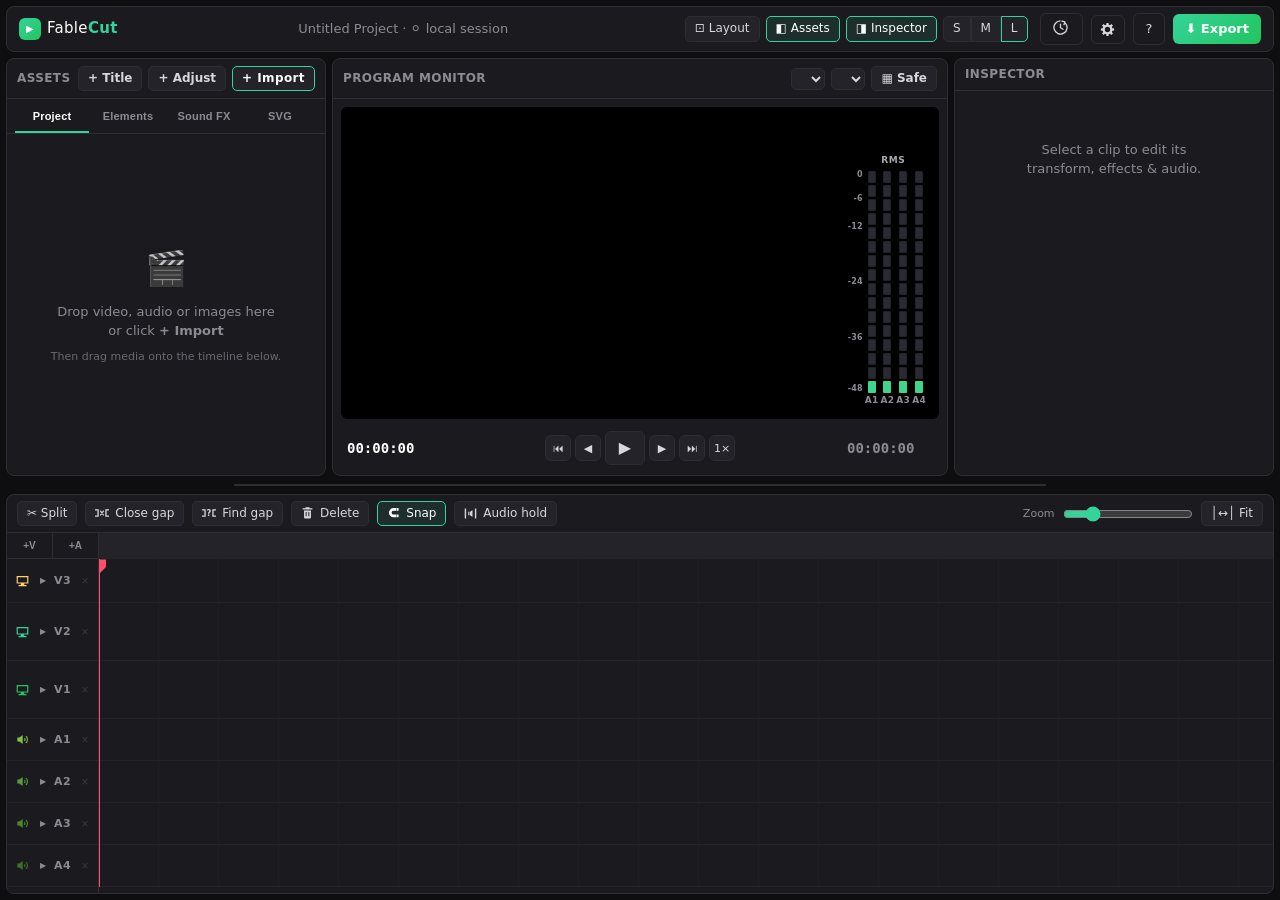
==== commit 7cc45fa8: "feat: implement dynamic video track management with support for individual row expansion and deletio" ====
--- a/index.html
+++ b/index.html
@@ -151,7 +151,12 @@
       <button class="btn tiny" id="btnZoomFit" title="Zoom timeline to fit (⇧Z)"><span class="fit-icon">│<span class="fit-arrow">↔</span>│</span> Fit</button>
     </div>
     <div class="timeline">
-      <div class="track-headers" id="trackHeaders"></div>
+      <div class="track-headers" id="trackHeaders">
+        <div class="track-corner">
+          <button type="button" class="track-corner-btn" id="btnAddVideoTrack" title="Add a video track (becomes the new topmost layer)">+V</button>
+          <button type="button" class="track-corner-btn" id="btnAddAudioTrack" title="Add an audio track">+A</button>
+        </div>
+      </div>
       <div class="timeline-scroll" id="timelineScroll">
         <canvas class="ruler" id="ruler"></canvas>
         <div class="tracks-content" id="tracksContent">
--- a/style.css
+++ b/style.css
@@ -1342,13 +1342,48 @@
 }
 
 .track-headers {
-  width: 58px;
+  width: 92px;
   flex: none;
+  display: flex;
+  flex-direction: column;
   border-right: 1px solid var(--border);
-  padding-top: 26px;
   background: var(--panel);
   z-index: 2;
   overflow: hidden;
+}
+
+/* Sits in the corner above the track list, level with the ruler (both 26px) —
+   a real element now (not the old padding-top spacer) so it can hold the
+   add-track buttons without disturbing the track rows' scroll-sync below it. */
+.track-corner {
+  flex: none;
+  height: 26px;
+  display: flex;
+  border-bottom: 1px solid var(--border);
+}
+
+.track-corner-btn {
+  flex: 1;
+  border: 0;
+  background: transparent;
+  color: var(--dim);
+  font-size: 10px;
+  font-weight: 700;
+  cursor: pointer;
+}
+
+.track-corner-btn:hover:not(:disabled) {
+  color: var(--text);
+  background: var(--panel-2);
+}
+
+.track-corner-btn:disabled {
+  opacity: .35;
+  cursor: not-allowed;
+}
+
+.track-corner-btn + .track-corner-btn {
+  border-left: 1px solid var(--border);
 }
 
 .track-head {
@@ -1379,6 +1414,51 @@
   cursor: pointer;
   border-radius: 4px;
   color: inherit;
+}
+
+.track-twist {
+  flex: none;
+  width: 14px;
+  padding: 0;
+  border: 0;
+  background: transparent;
+  color: var(--dim);
+  cursor: pointer;
+  font-size: 8px;
+  line-height: 1;
+}
+
+.track-twist:hover {
+  color: var(--text);
+}
+
+.track-twist[aria-expanded="true"] {
+  color: var(--accent);
+}
+
+.track-id {
+  flex: 1;
+}
+
+.track-delete {
+  flex: none;
+  width: 14px;
+  padding: 0;
+  border: 0;
+  background: transparent;
+  color: var(--dim);
+  cursor: pointer;
+  font-size: 12px;
+  line-height: 1;
+}
+
+.track-delete:hover:not(:disabled) {
+  color: var(--danger);
+}
+
+.track-delete:disabled {
+  opacity: .25;
+  cursor: not-allowed;
 }
 
 .track-toggle:hover {
@@ -1535,6 +1615,19 @@
   text-overflow: ellipsis;
   pointer-events: none;
   z-index: 3;
+}
+
+/* An individually-expanded track wraps the label instead of truncating it to
+   one line, so a title clip's full text (or a longer clip name) is readable.
+   display:block (not the base rule's flex) sidesteps flex's anonymous-item
+   min-width/sizing quirks with pre-wrapped text, so wrapping is unambiguous. */
+.clip.track-expanded .clip-label {
+  display: block;
+  padding-top: 6px;
+  white-space: pre-wrap;
+  overflow-wrap: break-word;
+  line-height: 1.4;
+  text-overflow: clip;
 }
 
 /* Keyframe diamonds on the clip — same size/color as ruler beat markers */
